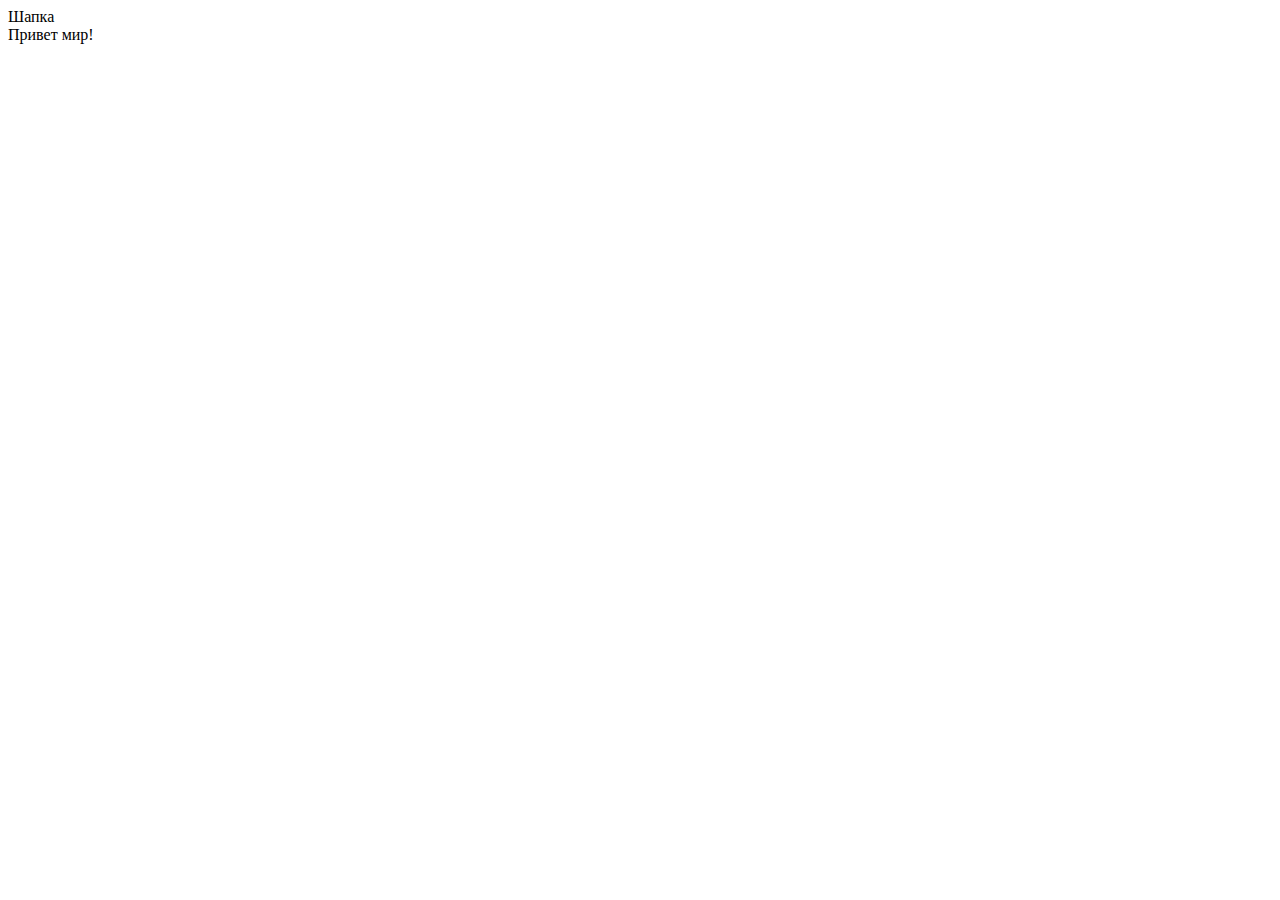
==== source/index.html @ 1dc48c41 "Тестирует сборку" ====
<!DOCTYPE html>
<html class="page" lang="ru">

<head>
  <meta charset="UTF-8">
  <title>Название проекта</title>
  <meta name="viewport" content="width=device-width,initial-scale=1">
  <link rel="stylesheet" href="styles/styles.css">
  <script src="scripts/index.js" defer></script>
</head>

<body class="page__body">
  <header class="header">Шапка</header>
  Привет мир!
</body>

</html>
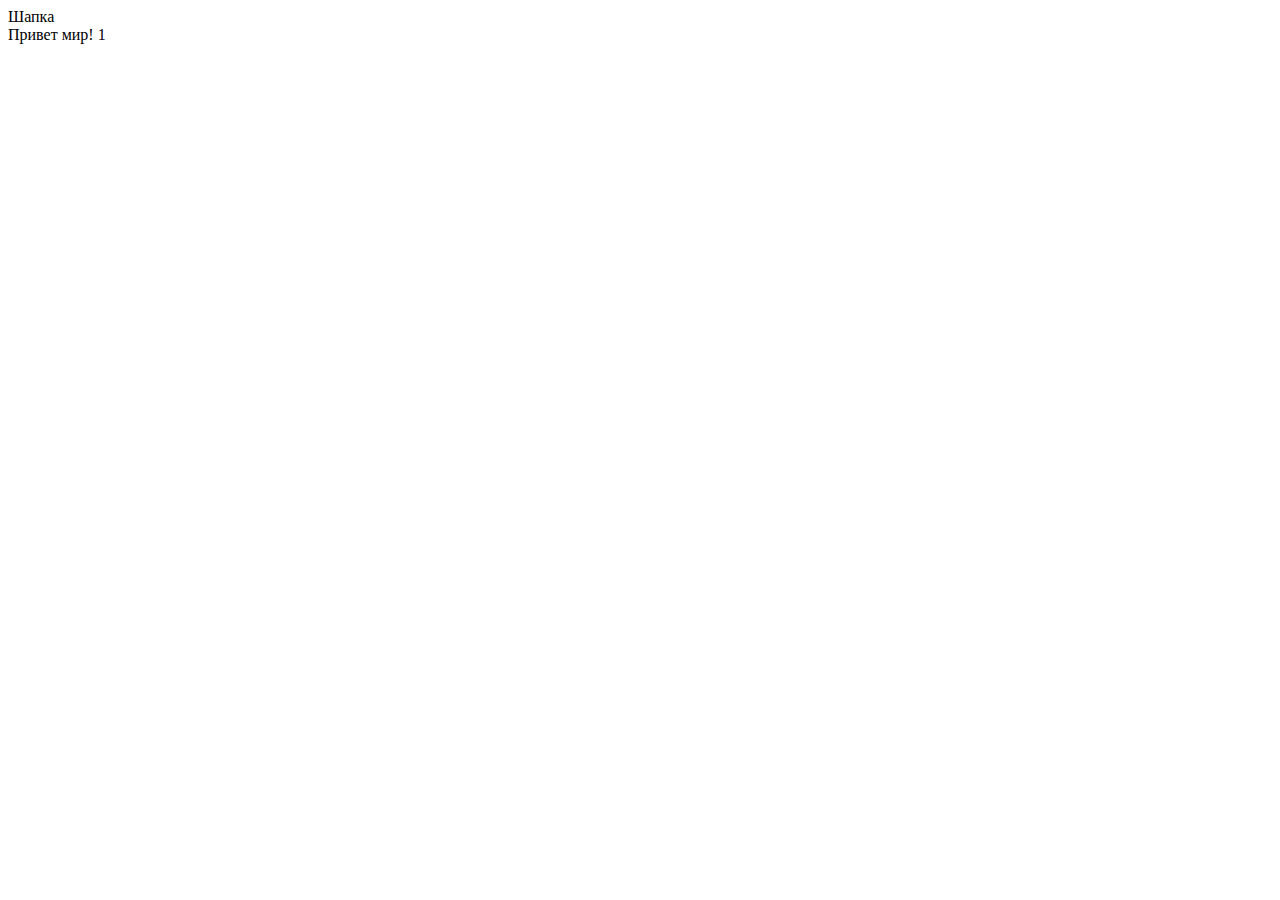
==== commit 79d7455e: "тест" ====
--- a/source/index.html
+++ b/source/index.html
@@ -11,7 +11,7 @@
 
 <body class="page__body">
   <header class="header">Шапка</header>
-  Привет мир!
+  Привет мир! 1
 </body>
 
 </html>
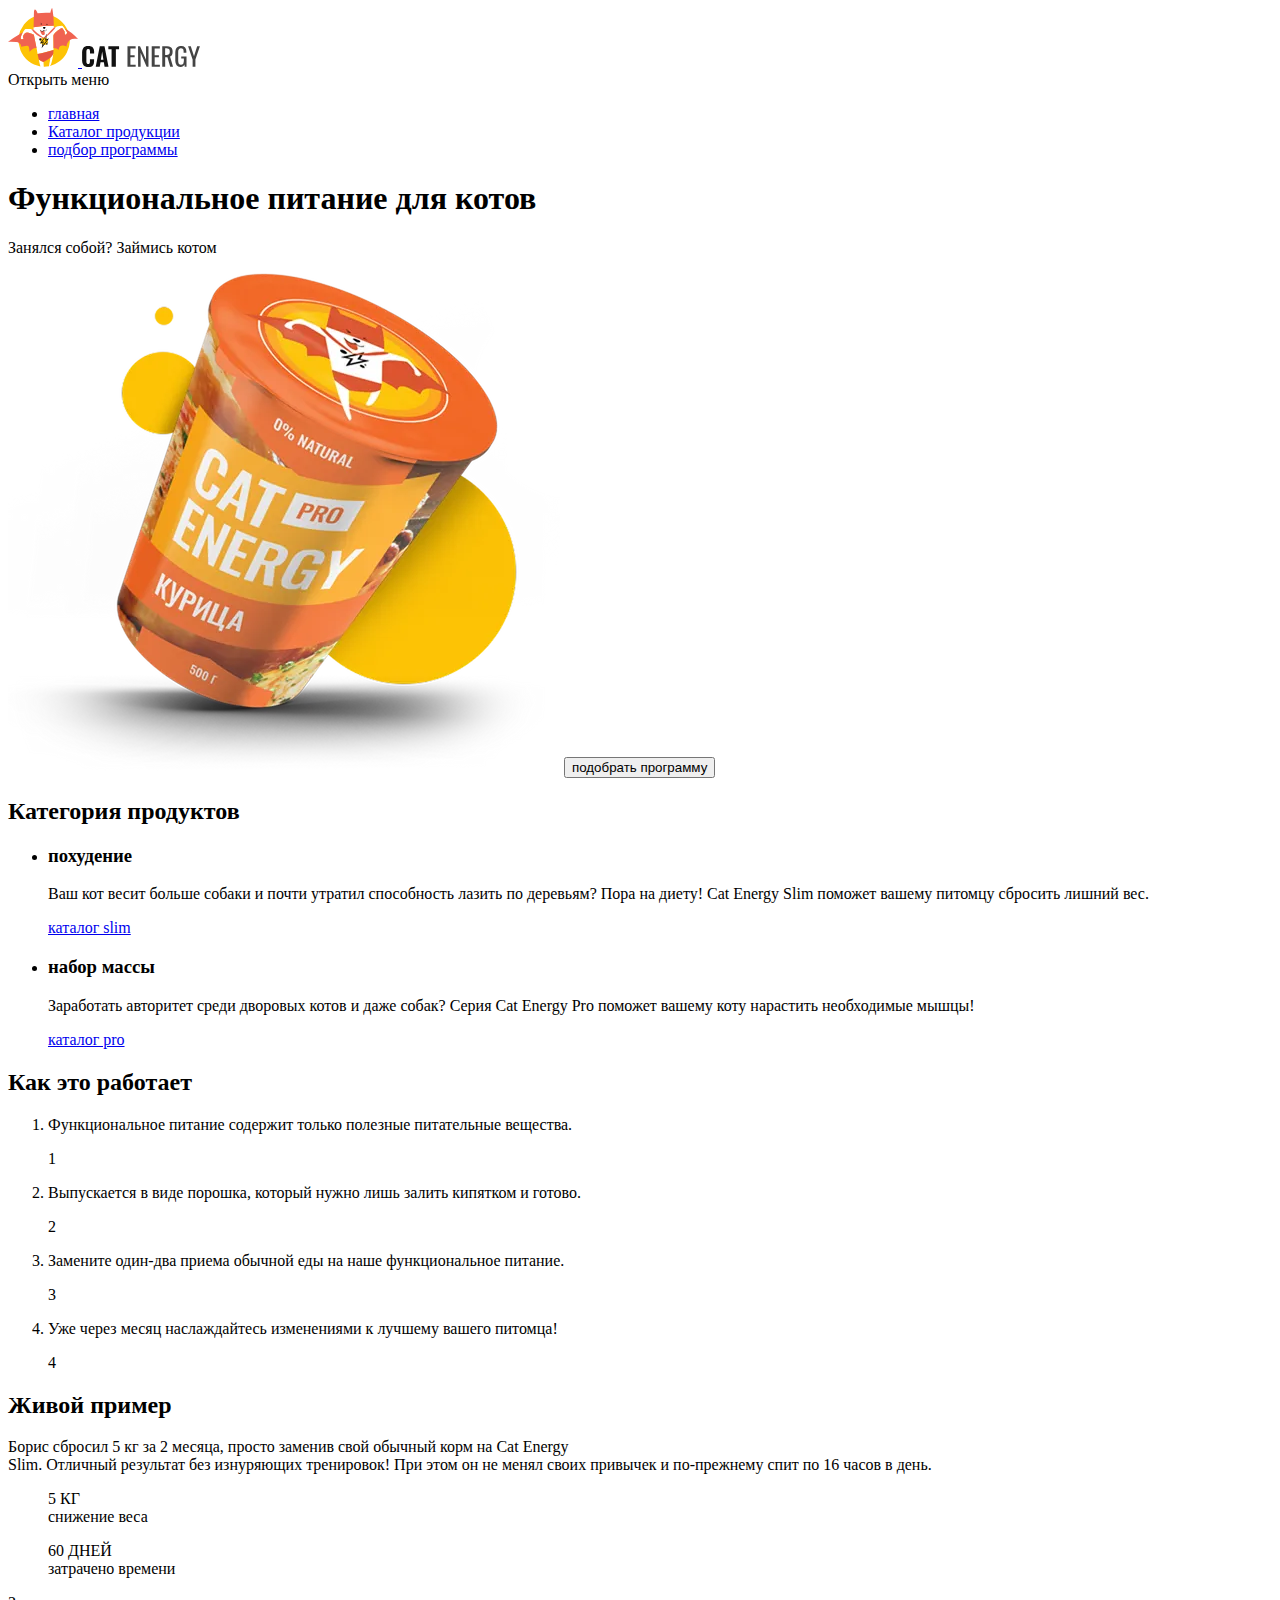
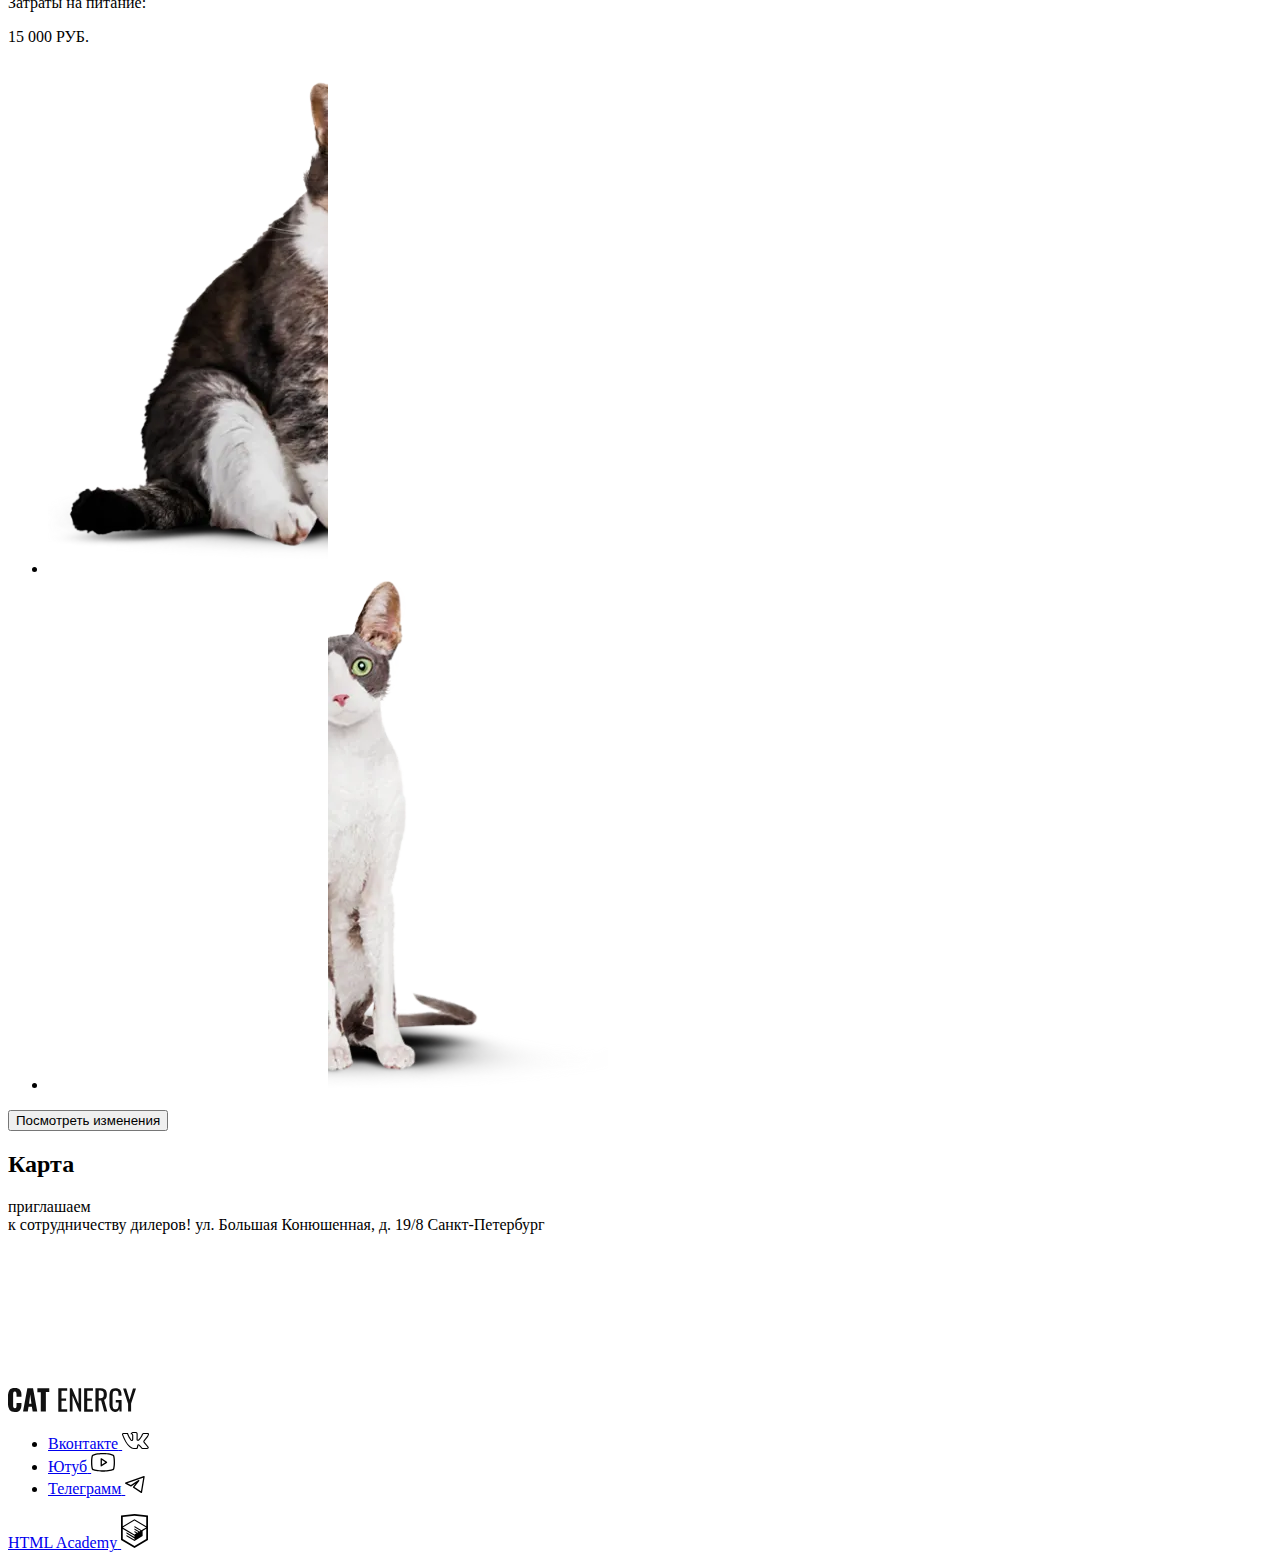
==== commit 96d6345a: "Добавляет предфинальную версию" ====
--- a/source/index.html
+++ b/source/index.html
@@ -3,15 +3,245 @@
 
 <head>
   <meta charset="UTF-8">
-  <title>Название проекта</title>
+  <title>Кэт Энэрджи</title>
   <meta name="viewport" content="width=device-width,initial-scale=1">
+  <link rel="icon" href="favicon.ico">
+  <link rel="icon" href="favicons/icon.svg.svg" type="image/svg+xml">
+  <link rel="apple-touch-icon" href="favicons/apple.png">
+  <link rel="manifest" href="manifest.webmanifest">
   <link rel="stylesheet" href="styles/styles.css">
   <script src="scripts/index.js" defer></script>
 </head>
 
 <body class="page__body">
-  <header class="header">Шапка</header>
-  Привет мир! 1
+  <header class="main-header">
+    <div class="main-header__container">
+      <a class="main-header__logo logo" href="index.html">
+        <picture>
+          <source media="(min-width:1220px)" width="70" height="59" type="image/svg+xml" srcset="images/logo_pic.svg">
+          <source media="(min-width:708px)" width="60" height="50" type="image/svg+xml" srcset="images/logo_pic.svg">
+          <img class="logo__pic" src="images/logo-mobile.svg" alt="Логотип Кэт Энерджи" width="33" height="38">
+        </picture>
+        <picture>
+          <source media="(min-width:1220px)" width="118" height="21" type="image/svg+xml" srcset="images/logo_text.svg">
+          <source media="(min-width:708px)" width="101" height="18" type="image/svg+xml" srcset="images/logo_text.svg">
+          <img class="logo__text" src="images/logo-mobile-text.svg" alt="Текст логотипа" width="101" height="18">
+        </picture>
+      </a>
+      <div class="hamburger">
+        <span class="visually-hidden">Открыть меню</span>
+        <span></span>
+        <span></span>
+        <span></span>
+      </div>
+    </div>
+    <nav class="main-nav">
+      <ul class="main-nav__list site-list">
+        <li class="site-list__item">
+          <a class="site-list__link site-list__link--current" href="index.html">главная</a>
+        </li>
+        <li class="site-list__item">
+          <a class="site-list__link" href="catalog.html">Каталог продукции</a>
+        </li>
+        <li class="site-list__item">
+          <a class="site-list__link" href="#">подбор программы</a>
+        </li>
+      </ul>
+    </nav>
+  </header>
+  <main class="main-container">
+
+    <section class="main-container__promo promo">
+      <div class="promo__wrapper">
+        <h1 class="promo__title main-title">
+          Функциональное
+          питание для котов
+        </h1>
+        <p class="promo__slogan">Занялся собой? Займись котом</p>
+        <picture>
+          <source media="(min-width:1220px)" width="552" height="499" type="image/jpeg" srcset="images/index-can-desktop@1x.webp 1x, images/index-can-desktop@2x.webp 2x">
+          <source media="(min-width:768px)" width="708" height="609" type="image/jpeg" srcset="images/index-can-tablet@1x.webp 1x, images/index-can-tablet@2x.webp 2x">
+          <img class="promo__img" src="images/index-can-mobile@1x.webp" srcset="images/index-can-mobile@2x.webp 2x" width="280" height="270" alt="Банка Кэт Энерджи с курицей">
+        </picture>
+        <button class="promo__button button" type="button"><span class="button-text">подобрать программу</span></button>
+      </div>
+    </section>
+
+    <section class="main-container__category category">
+      <h2 class="visually-hidden">Категория продуктов</h2>
+      <div class="category__wrapper">
+        <ul class="category__list">
+          <li class="category__item category__item--slim">
+            <h3 class="category__title">похудение</h3>
+            <p class="category__description basic-description">
+              Ваш кот весит больше собаки и почти утратил способность
+              лазить по деревьям? Пора на диету! Cat Energy Slim поможет
+              вашему питомцу сбросить лишний вес.
+            </p>
+            <a class="category__link" href="#">каталог slim</a>
+          </li>
+          <li class="category__item category__item--gain">
+            <h3 class="category__title">набор массы</h3>
+            <p class="category__description basic-description">
+              Заработать авторитет среди дворовых котов и даже собак?
+              Серия Cat Energy Pro поможет вашему коту нарастить
+              необходимые мышцы!
+            </p>
+            <a class="category__link" href="#">каталог pro</a>
+          </li>
+        </ul>
+      </div>
+    </section>
+
+    <section class="main-container__steps steps">
+      <div class="steps__wrapper">
+        <h2 class="steps__title main-title main-title-additional">Как это работает</h2>
+        <ol class="steps__list">
+          <li class="steps__item steps__item--leaf">
+            <p class="steps__description basic-description">
+              Функциональное питание
+              содержит только полезные
+              питательные вещества.
+            </p>
+            <span class="steps__number steps__number--first">1</span>
+          </li>
+          <li class="steps__item steps__item--powder">
+            <p class="steps__description basic-description">
+              Выпускается в виде порошка,
+              который нужно лишь залить
+              кипятком и готово.
+            </p>
+            <span class="steps__number">2</span>
+          </li>
+          <li class="steps__item steps__item--food">
+            <p class="steps__description basic-description">
+              Замените один-два приема
+              обычной еды на наше
+              функциональное питание.
+            </p>
+            <span class="steps__number">3</span>
+          </li>
+          <li class="steps__item steps__item--time">
+            <p class="steps__description basic-description">
+              Уже через месяц наслаждайтесь
+              изменениями к лучшему
+              вашего питомца!
+            </p>
+            <span class="steps__number">4</span>
+          </li>
+        </ol>
+      </div>
+    </section>
+
+    <section class="main-container__transformation transformation">
+      <h2 class="transformation__title main-title main-title-additional">Живой пример</h2>
+      <div class="transformation__wrapper">
+        <p class="transformation__description basic-description">
+          Борис сбросил 5 кг за 2 месяца, просто заменив свой
+          обычный корм на Cat Energy <br>Slim. Отличный результат
+          без изнуряющих тренировок! При этом он не менял своих
+          привычек и по-прежнему спит по 16 часов в день.
+        </p>
+        <div class="transformation__block">
+          <div class="transformation__container">
+            <figure class="transformation__info">
+              <span class="transformation__example">5 КГ</span>
+              <figcaption class="transformation__result">снижение веса</figcaption>
+            </figure>
+            <figure class="transformation__info">
+              <span class="transformation__example">60 ДНЕЙ</span>
+              <figcaption class="transformation__result">затрачено времени</figcaption>
+            </figure>
+          </div>
+          <div class="transformation__holder">
+            <p class="transformation__text">Затраты на питание:</p>
+            <p class="transformation__text transformation__text--end">15 000 РУБ.</p>
+          </div>
+        </div>
+      </div>
+      <div class="main-container__slider slider">
+        <div class="slider__wrapper">
+          <ul class="slider__images">
+            <li class="slider__image slider__image--before">
+              <picture>
+                <source media="(min-width:1200px)" type="image/webp" srcset="images/slidercat-before-tablet@1x.webp 1x, images/slidercat-before-tablet@2x.webp 2x" width="560" height="512">
+                <source media="(min-width:768px)" type="image/webp" srcset="images/slidercat-before-tablet@1x.webp 1x, images/slidercat-before-tablet@2x.webp 2x" width="560" height="512">
+                <img class="slider__before" src="images/slidercat-before-mobile@1x.webp" srcset="images/slidercat-before-mobile@2x.webp" alt="Кот до приема cat Energy" width="280" height="256">
+              </picture>
+            </li>
+            <li class="slider__image slider__image--after">
+              <picture>
+                <source media="(min-width:1200px)" type="image/webp" srcset="images/slidercat-after-tablet@1x.webp 1x, images/slidercat-after-tablet@2x.webp 2x" width="560" height="512">
+                <source media="(min-width:768px)" type="image/webp" srcset="images/slidercat-after-tablet@1x.webp 1x, images/slidercat-after-tablet@2x.webp 2x" width="560" height="512">
+                <img class="slider__after" src="images/slidercat-after-mobile@1x.webp" srcset="images/slidercat-after-mobile@2x.webp" alt="Кот после приема cat Energy" width="280" height="256">
+              </picture>
+            </li>
+          </ul>
+
+          <div class="slider__input">
+            <button class="slider__button" type="button">
+              <span class="visually-hidden">Посмотреть изменения</span>
+            </button>
+          </div>
+        </div>
+      </div>
+    </section>
+
+    <section class="main-container__map map">
+      <h2 class="visually-hidden">Карта</h2>
+      <div class="map__wrapper">
+        <div class="map__adress adress">
+          <span class="adress__text">приглашаем <br> к сотрудничеству дилеров!</span>
+          <span class="adress__description basic-description">ул. Большая Конюшенная, д. 19/8 Санкт-Петербург</span>
+        </div>
+        <iframe class="map__res" src="https://www.google.com/maps/embed?pb=!1m18!1m12!1m3!1d1998.6036257261267!2d30.320467112943575!3d59.93871916198889!2m3!1f0!2f0!3f0!3m2!1i1024!2i768!4f13.1!3m3!1m2!1s0x4696310fca145cc1%3A0x42b32648d8238007!2z0JHQvtC70YzRiNCw0Y8g0JrQvtC90Y7RiNC10L3QvdCw0Y8g0YPQuy4sIDE5LzgsINCh0LDQvdC60YIt0J_QtdGC0LXRgNCx0YPRgNCzLCDQoNC-0YHRgdC40Y8sIDE5MTE4Ng!5e0!3m2!1sru!2slv!4v1741600348373!5m2!1sru!2slv" style="border:0;" allowfullscreen="" loading="lazy" referrerpolicy="no-referrer-when-downgrade"></iframe>
+      </div>
+    </section>
+  </main>
+
+  <footer class="main-footer">
+    <div class="main-footer__wrapper">
+      <a class="main-footer__logo" href="#">
+        <img class="main-footer__logo-icon" src="images/footer-logo.svg" alt="Кэт Энерджи логотип" width="128" height="24">
+      </a>
+      <div class="main-footer__social social">
+        <ul class="social__list">
+          <li class="social__item">
+            <a class="social__link" href="#">
+              <span class="visually-hidden">Вконтакте</span>
+              <svg class="social__link-icon" width="27" height="17" viewBox="0 0 27 17" xmlns="http://www.w3.org/2000/svg">
+                <path d="M0 2.33876C0 1.48373 0.515103 1.02268 1.54531 0.955621L5.51515 0.980769C5.78158 0.980769 5.95921 1.10651 6.04802 1.35799C6.45655 2.61538 6.91392 3.70094 7.42014 4.61465C7.92637 5.52835 8.58801 6.58038 9.40507 7.77071C9.47611 7.9216 9.59157 7.99704 9.75143 7.99704C9.87576 7.99704 9.97345 7.93836 10.0445 7.82101L10.1244 7.54438L10.1511 3.19379C10.1511 2.89201 10.0756 2.69083 9.92461 2.59024C9.77363 2.48965 9.49388 2.4142 9.08535 2.36391C8.76563 2.31361 8.60577 2.12919 8.60577 1.81065C8.60577 1.74359 8.61465 1.69329 8.63241 1.65976C9.00542 0.57002 10.0711 0.0251479 11.8296 0.0251479L13.3216 0C13.9966 0 14.5561 0.15927 15.0001 0.477811C15.4442 0.796351 15.6662 1.29931 15.6662 1.98669V7.69527C15.7906 7.77909 15.906 7.82101 16.0126 7.82101C16.279 7.82101 16.5099 7.67012 16.7053 7.36834C18.6592 4.78649 19.716 3.05966 19.8759 2.18787C19.8759 2.1711 19.8936 2.12919 19.9291 2.06213C20.0535 1.81065 20.2577 1.5927 20.5419 1.40828C20.8261 1.22387 21.0748 1.09813 21.288 1.03107C21.359 0.997535 21.4389 0.980769 21.5277 0.980769H25.6574L25.9239 1.00592C26.2791 1.00592 26.5544 1.16519 26.7498 1.48373C26.8209 1.58432 26.8697 1.69329 26.8964 1.81065C26.923 1.92801 26.9408 2.04536 26.9496 2.16272C26.9585 2.28008 26.963 2.34714 26.963 2.36391V2.53994C26.8386 3.22732 26.5233 3.9608 26.0171 4.74038C25.5109 5.51997 24.867 6.36243 24.0855 7.26775C23.304 8.17308 22.8155 8.76825 22.6201 9.05326C22.4603 9.25444 22.3803 9.43886 22.3803 9.60651C22.3803 9.74063 22.4514 9.89152 22.5935 10.0592L26.4834 14.6864C26.6965 14.9546 26.8031 15.248 26.8031 15.5666C26.8031 15.9522 26.6432 16.2707 26.3235 16.5222C26.0038 16.7737 25.6219 16.9162 25.1779 16.9497L24.7249 16.9749H20.6752C20.6574 16.9749 20.6219 16.979 20.5686 16.9874C20.5153 16.9958 20.4798 17 20.462 17C20.0712 17 19.7071 16.8407 19.3696 16.5222C19.2453 16.3881 18.4105 15.3989 16.8652 13.5547C16.7764 13.4374 16.652 13.3284 16.4922 13.2278C16.4211 13.4961 16.3279 13.8817 16.2124 14.3846C16.097 14.8876 16.0126 15.248 15.9593 15.466L15.8794 15.8935C15.7018 16.4803 15.3287 16.8323 14.7604 16.9497L14.3874 16.9749H11.7763C10.3021 16.9749 8.83224 16.3378 7.36686 15.0636C5.90148 13.7894 4.58264 12.1423 3.41034 10.122C2.23803 8.10182 1.14566 5.75049 0.133216 3.06805C0.0444054 2.8501 0 2.607 0 2.33876ZM16.0126 8.85207C15.6396 8.85207 15.3021 8.75567 15.0001 8.56287C14.6982 8.37007 14.5472 8.10602 14.5472 7.77071V1.98669C14.5472 1.65138 14.4584 1.41248 14.2808 1.26997C14.1032 1.12747 13.7923 1.05621 13.3483 1.05621L11.8296 1.10651C11.0658 1.10651 10.4886 1.23225 10.0978 1.48373C10.8793 1.8358 11.2701 2.40582 11.2701 3.19379V7.61982C11.2346 8.03895 11.0569 8.38683 10.7372 8.66346C10.4175 8.94009 10.0623 9.0784 9.6715 9.0784C9.13863 9.0784 8.7301 8.83531 8.44591 8.34911C7.06046 6.37081 6.03025 4.4931 5.35529 2.71598L5.1155 2.06213L1.57195 2.03698C1.34104 2.03698 1.21227 2.04956 1.18562 2.0747C1.15898 2.09985 1.14566 2.1711 1.14566 2.28846C1.14566 2.43935 1.16342 2.59862 1.19895 2.76627L1.75845 4.17456C3.25048 7.81262 4.87127 10.6795 6.62085 12.7751C8.37042 14.8708 10.0889 15.9186 11.7763 15.9186H14.4406C14.5472 15.9186 14.6271 15.8893 14.6804 15.8306C14.7337 15.7719 14.7781 15.6588 14.8136 15.4911L14.8669 15.2396L15.3732 13.0266C15.5152 12.7249 15.6396 12.5237 15.7462 12.4231C15.9415 12.2387 16.1725 12.1465 16.4389 12.1465C16.8652 12.1465 17.3003 12.3895 17.7444 12.8757L20.0091 15.5917C20.1512 15.8097 20.3022 15.9186 20.462 15.9186H24.8581C25.391 15.9186 25.6574 15.7929 25.6574 15.5414C25.6574 15.4576 25.6308 15.3738 25.5775 15.2899L21.7142 10.7382C21.4123 10.3861 21.2613 10.0089 21.2613 9.60651C21.2613 9.20414 21.4034 8.81854 21.6876 8.4497C21.9185 8.1144 22.367 7.55695 23.0331 6.77737C23.6992 5.99778 24.2809 5.26849 24.7782 4.5895C25.2756 3.9105 25.6042 3.29438 25.764 2.74112L25.8439 2.4142C25.8262 2.38067 25.8173 2.32618 25.8173 2.25074C25.8173 2.1753 25.8084 2.11243 25.7907 2.06213H21.6077C21.3412 2.16272 21.1281 2.31361 20.9682 2.51479L20.8084 2.9926C20.3643 4.14941 19.2009 5.93491 17.3181 8.34911C16.9451 8.68442 16.5099 8.85207 16.0126 8.85207Z" />
+              </svg>
+            </a>
+          </li>
+          <li class="social__item">
+            <a class="social__link" href="#">
+              <span class="visually-hidden">Ютуб</span>
+              <svg class="social__link-icon" width="24" height="19" viewBox="0 0 24 19" xmlns="http://www.w3.org/2000/svg">
+                <path d="M15.8509 8.79275L10.6145 5.30184C10.5159 5.23691 10.4016 5.19985 10.2837 5.19459C10.1657 5.18934 10.0486 5.21608 9.94459 5.27198C9.84061 5.32789 9.75368 5.41087 9.69302 5.51215C9.63236 5.61343 9.60022 5.72924 9.6 5.84729V12.8291C9.60013 12.9481 9.6327 13.0648 9.69421 13.1667C9.75572 13.2686 9.84384 13.3518 9.94909 13.4073C10.0524 13.4631 10.1691 13.4895 10.2864 13.4837C10.4037 13.478 10.5172 13.4402 10.6145 13.3746L15.8509 9.88366C15.9409 9.82395 16.0148 9.7429 16.0658 9.64772C16.1169 9.55255 16.1436 9.44621 16.1436 9.3382C16.1436 9.23019 16.1169 9.12385 16.0658 9.02868C16.0148 8.93351 15.9409 8.85245 15.8509 8.79275ZM10.9091 11.6073V7.06911L14.3127 9.3382L10.9091 11.6073ZM23.3891 3.04366C23.2942 2.67547 23.1131 2.33511 22.8609 2.05061C22.6086 1.76611 22.2924 1.54561 21.9382 1.40729C18.2182 -0.0217993 12.2509 1.91553e-05 12 1.91553e-05C11.7491 1.91553e-05 5.78182 -0.0217993 2.06182 1.40729C1.70764 1.54561 1.3914 1.76611 1.13914 2.05061C0.886889 2.33511 0.705838 2.67547 0.610909 3.04366C0.327273 4.11275 0 6.07638 0 9.3382C0 12.6 0.327273 14.5637 0.610909 15.6327C0.705838 16.0009 0.886889 16.3413 1.13914 16.6258C1.3914 16.9103 1.70764 17.1308 2.06182 17.2691C5.78182 18.6982 11.7491 18.6764 12 18.6764H12.0764C12.8291 18.6764 18.3927 18.6327 21.9382 17.2691C22.2924 17.1308 22.6086 16.9103 22.8609 16.6258C23.1131 16.3413 23.2942 16.0009 23.3891 15.6327C23.6727 14.5637 24 12.6 24 9.3382C24 6.07638 23.6727 4.11275 23.3891 3.04366ZM22.1236 15.3055C22.0807 15.472 21.999 15.6259 21.8853 15.7548C21.7715 15.8838 21.6289 15.984 21.4691 16.0473C17.9782 17.3891 12.0655 17.3673 12 17.3673C11.9345 17.3673 6.02182 17.3891 2.53091 16.0473C2.37107 15.984 2.22846 15.8838 2.11471 15.7548C2.00096 15.6259 1.91929 15.472 1.87636 15.3055C1.61455 14.3018 1.30909 12.4582 1.30909 9.3382C1.30909 6.2182 1.61455 4.37457 1.87636 3.37093C1.91929 3.20445 2.00096 3.05047 2.11471 2.92156C2.22846 2.79264 2.37107 2.69243 2.53091 2.62911C6.02182 1.28729 11.9345 1.30911 12 1.30911C12.0655 1.30911 17.9782 1.28729 21.4691 2.62911C21.6289 2.69243 21.7715 2.79264 21.8853 2.92156C21.999 3.05047 22.0807 3.20445 22.1236 3.37093C22.3855 4.37457 22.6909 6.2182 22.6909 9.3382C22.6909 12.4582 22.3855 14.3018 22.1236 15.3055Z" />
+              </svg>
+            </a>
+          </li>
+          <li class="social__item">
+            <a class="social__link" href="#">
+              <span class="visually-hidden">Телеграмм</span>
+              <svg class="social__link-icon" width="20" height="18" viewBox="0 0 20 18" xmlns="http://www.w3.org/2000/svg">
+                <path fill-rule="evenodd" clip-rule="evenodd" d="M19.4608 0.152905C19.6393 0.302216 19.7255 0.534898 19.6872 0.764481L17.0611 16.5214C17.0244 16.7411 16.8789 16.9273 16.6745 17.0159C16.47 17.1045 16.2346 17.0833 16.0493 16.9597L8.17082 11.7074C8.01771 11.6054 7.91447 11.4437 7.88624 11.2619C7.858 11.08 7.90738 10.8947 8.02233 10.751L10.633 7.48773L6.27303 10.3944C6.077 10.525 5.82597 10.5407 5.61524 10.4353L0.362931 7.80915C0.127693 7.69153 -0.0146529 7.44488 0.00119976 7.18235C0.0170525 6.91983 0.188044 6.6921 0.435726 6.60364L18.8188 0.0382579C19.038 -0.0400244 19.2822 0.00359465 19.4608 0.152905ZM2.32626 7.32275L5.86168 9.09046L13.4231 4.0495C13.6925 3.86994 14.0525 3.91349 14.2712 4.1521C14.49 4.3907 14.5022 4.75314 14.3 5.00591L9.49502 11.0121L15.9328 15.3039L18.2083 1.65058L2.32626 7.32275Z" />
+              </svg>
+            </a>
+          </li>
+        </ul>
+      </div>
+      <div class="main-footer__autor autor">
+        <a class="autor__link" href="#">
+          <span class="autor__link-text">HTML Academy</span>
+          <svg class="autor__link-img" width="27" height="34" viewBox="0 0 27 34" xmlns="http://www.w3.org/2000/svg">
+            <path d="M13.6426 0.0157537L13.5 0L0 1.40733V26.0129L13.5 34L27 26.0129V1.40733L13.6426 0.0157537ZM25.2344 25.0151L13.5 31.9573L1.76561 25.0151V14.9293L13.4507 21.8451L13.4701 23.0984L5.45351 18.3548L5.44295 19.5801L13.4894 24.3885L13.5088 25.675L5.46408 20.9174L5.45351 22.1427L13.5 26.9511L21.6239 22.1182V20.8929V16.909L25.2432 14.7595L25.2344 25.0151ZM25.2344 13.4519L22.0147 15.3319L20.5325 16.2071L13.4666 12.0201L13.456 13.2454L19.4957 16.818L19.4429 16.8495L19.3126 16.9247L18.4536 17.4166L13.4666 14.4689L13.456 15.6942L17.3921 18.0222L16.4591 18.6314L16.438 18.6436L13.4666 16.902L13.456 18.1273L15.4029 19.2615L13.4155 20.4483L1.7973 13.5762L13.4349 6.61831L25.2344 13.4519ZM25.2344 12.2266L13.4401 5.31075L1.76561 12.2196V2.9897L13.5 1.76442L25.2344 2.9897V12.2266Z" />
+          </svg>
+        </a>
+      </div>
+    </div>
+  </footer>
 </body>
 
 </html>
